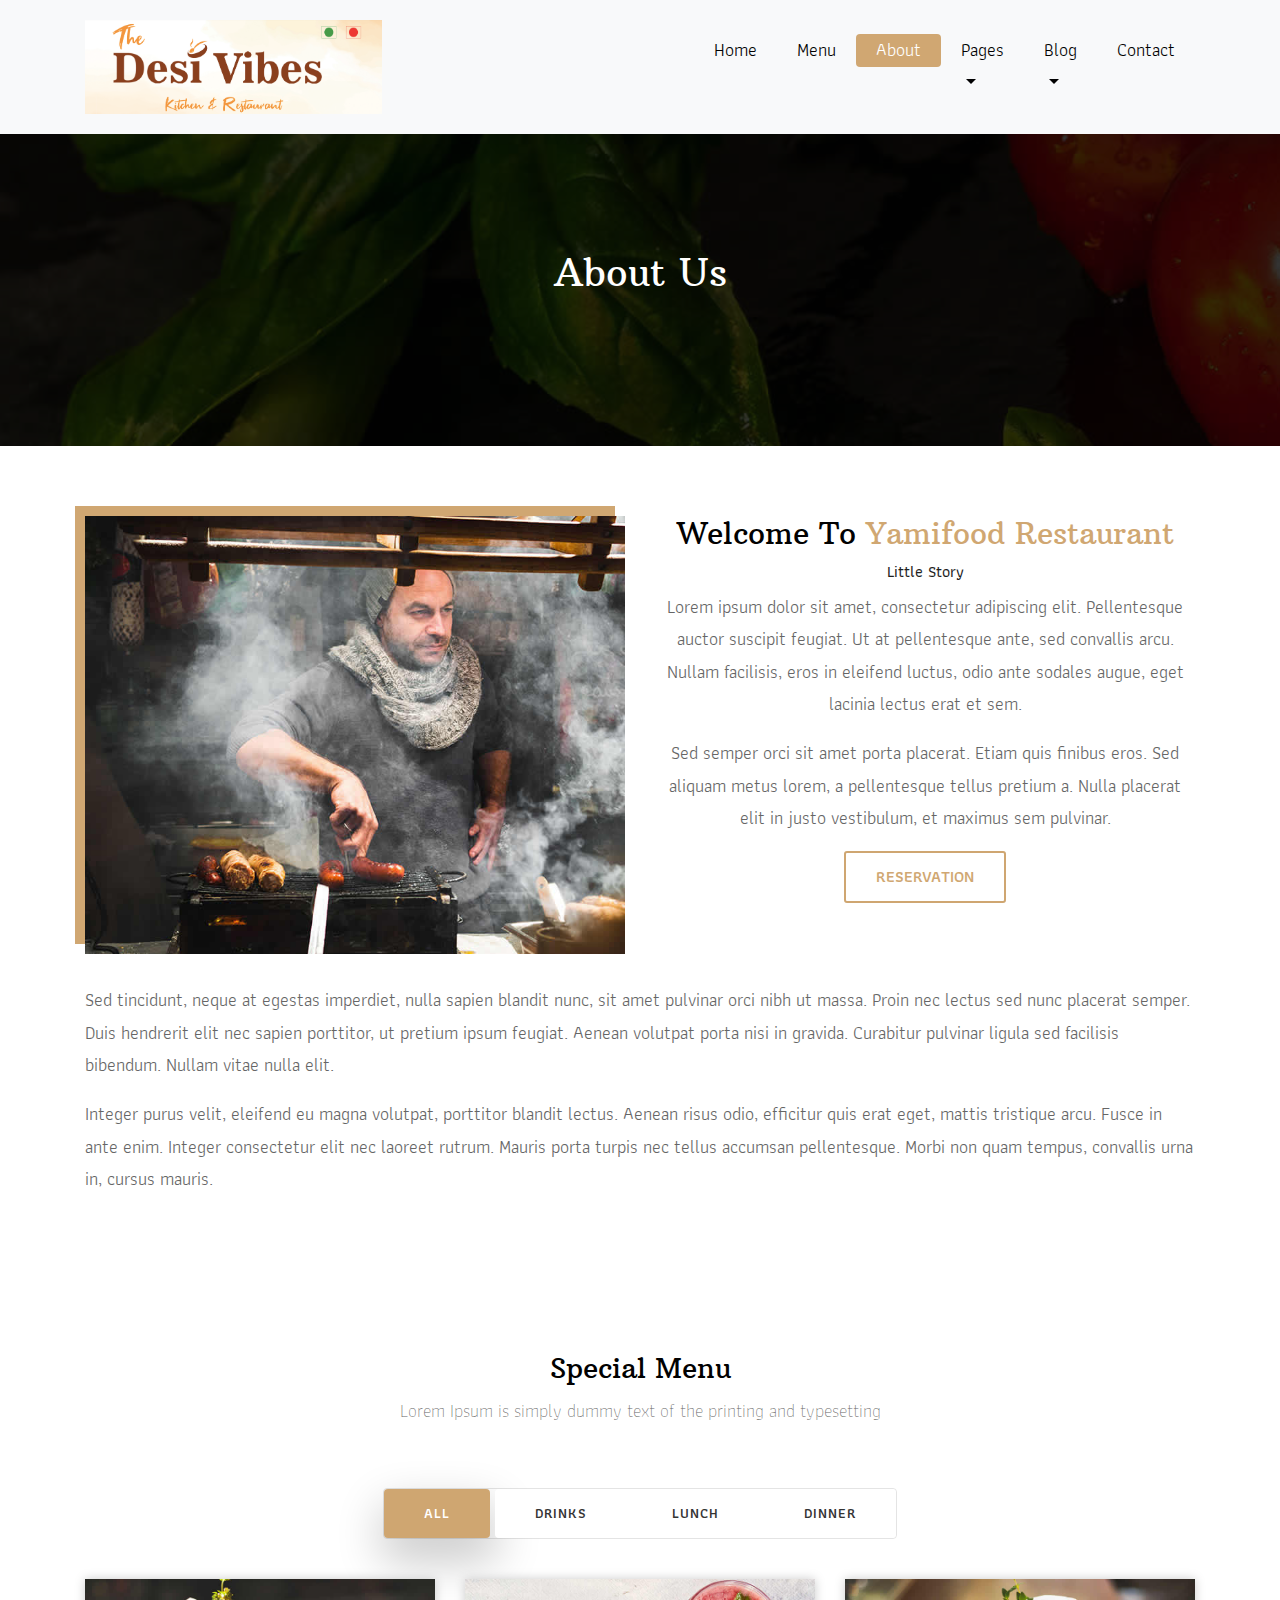
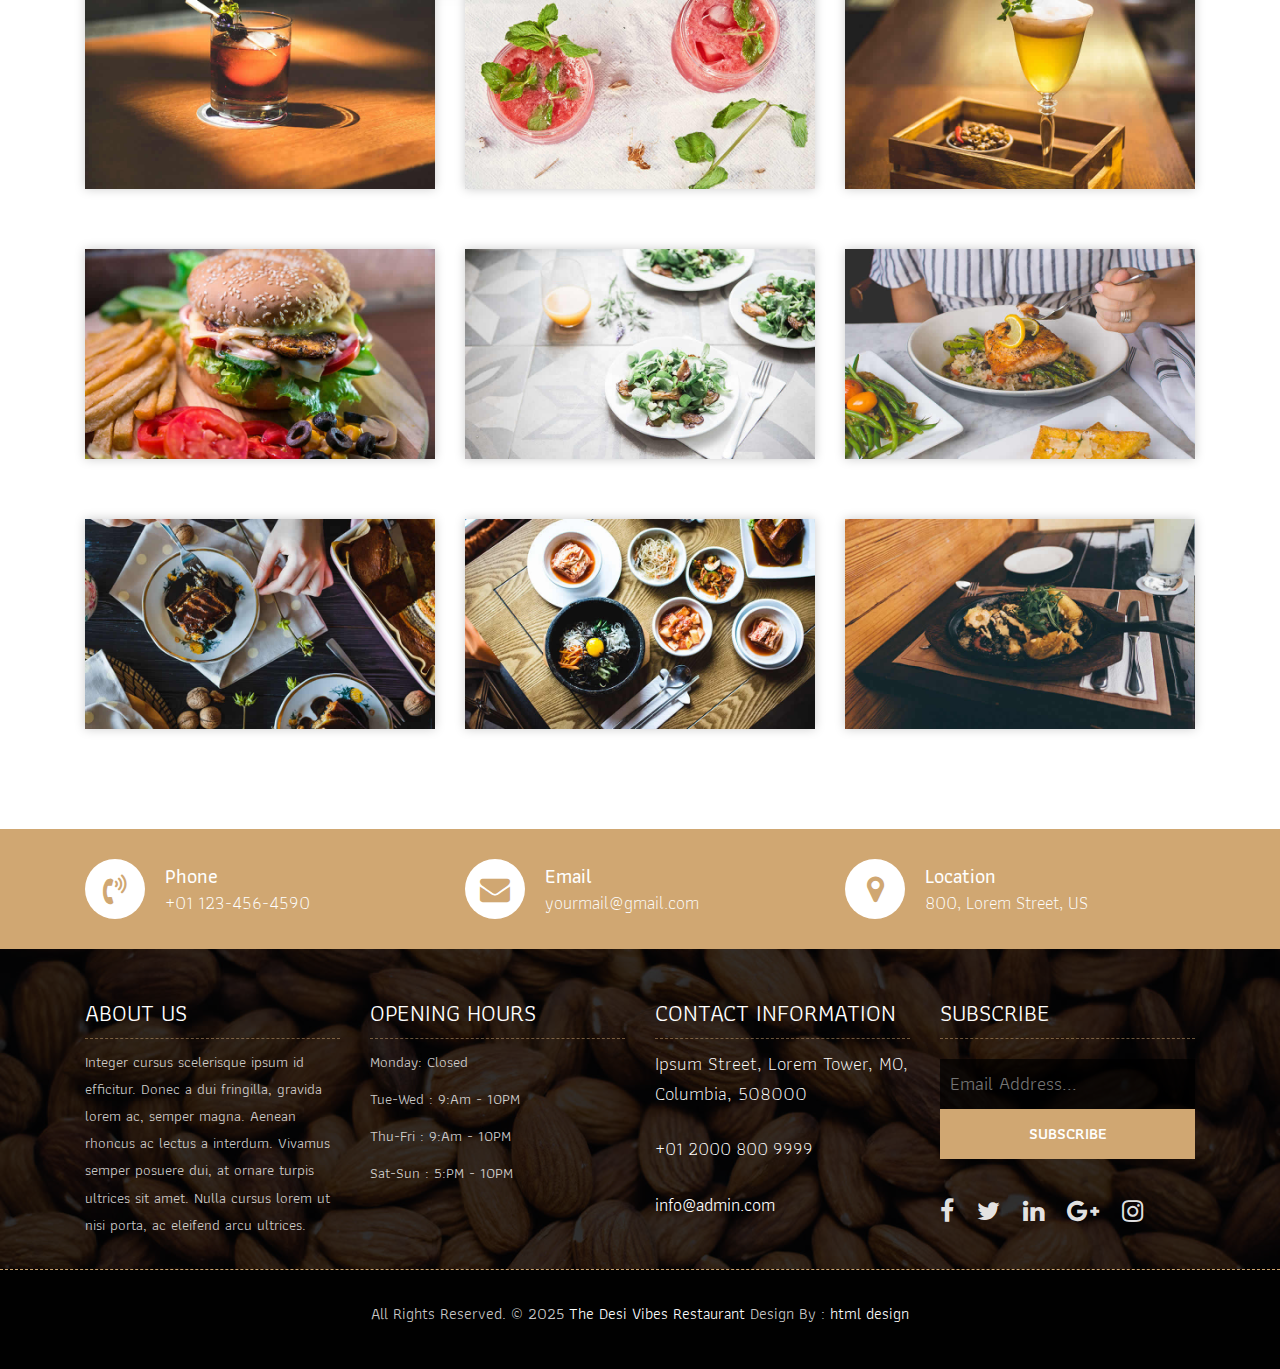
==== about.html @ 7b505b8d "Initial commit" ====
<!DOCTYPE html>
<html lang="en"><!-- Basic -->
<head>
	<meta charset="utf-8">
    <meta http-equiv="X-UA-Compatible" content="IE=edge">   
   
    <!-- Mobile Metas -->
    <meta name="viewport" content="width=device-width, initial-scale=1">
 
     <!-- Site Metas -->
    <title>Yamifood Restaurant - Responsive HTML5 Template</title>  
    <meta name="keywords" content="">
    <meta name="description" content="">
    <meta name="author" content="">

    <!-- Site Icons -->
    <link rel="shortcut icon" href="images/favicon.ico" type="image/x-icon">
    <link rel="apple-touch-icon" href="images/apple-touch-icon.png">

    <!-- Bootstrap CSS -->
    <link rel="stylesheet" href="css/bootstrap.min.css">    
	<!-- Site CSS -->
    <link rel="stylesheet" href="css/style.css">    
    <!-- Responsive CSS -->
    <link rel="stylesheet" href="css/responsive.css">
    <!-- Custom CSS -->
    <link rel="stylesheet" href="css/custom.css">

    <!--[if lt IE 9]>
      <script src="https://oss.maxcdn.com/libs/html5shiv/3.7.0/html5shiv.js"></script>
      <script src="https://oss.maxcdn.com/libs/respond.js/1.4.2/respond.min.js"></script>
    <![endif]-->

</head>

<body>
	<!-- Start header -->
	<header class="top-navbar">
		<nav class="navbar navbar-expand-lg navbar-light bg-light">
			<div class="container">
				<a class="navbar-brand" href="index.html">
					<img src="images/logonew.png" alt="" style="height:4%; width: 50%;"/>
				</a>
				<button class="navbar-toggler" type="button" data-toggle="collapse" data-target="#navbars-rs-food" aria-controls="navbars-rs-food" aria-expanded="false" aria-label="Toggle navigation">
				  <span class="navbar-toggler-icon"></span>
				</button>
				<div class="collapse navbar-collapse" id="navbars-rs-food">
					<ul class="navbar-nav ml-auto">
						<li class="nav-item"><a class="nav-link" href="index.html">Home</a></li>
						<li class="nav-item"><a class="nav-link" href="menu.html">Menu</a></li>
						<li class="nav-item active"><a class="nav-link" href="about.html">About</a></li>
						<li class="nav-item dropdown">
							<a class="nav-link dropdown-toggle" href="#" id="dropdown-a" data-toggle="dropdown">Pages</a>
							<div class="dropdown-menu" aria-labelledby="dropdown-a">
								<a class="dropdown-item" href="reservation.html">Reservation</a>
								<a class="dropdown-item" href="stuff.html">Stuff</a>
								<a class="dropdown-item" href="gallery.html">Gallery</a>
							</div>
						</li>
						<li class="nav-item dropdown">
							<a class="nav-link dropdown-toggle" href="#" id="dropdown-a" data-toggle="dropdown">Blog</a>
							<div class="dropdown-menu" aria-labelledby="dropdown-a">
								<a class="dropdown-item" href="blog.html">blog</a>
								<a class="dropdown-item" href="blog-details.html">blog Single</a>
							</div>
						</li>
						<li class="nav-item"><a class="nav-link" href="contact.html">Contact</a></li>
					</ul>
				</div>
			</div>
		</nav>
	</header>
	<!-- End header -->
	
	<!-- Start header -->
	<div class="all-page-title page-breadcrumb">
		<div class="container text-center">
			<div class="row">
				<div class="col-lg-12">
					<h1>About Us</h1>
				</div>
			</div>
		</div>
	</div>
	<!-- End header -->
	
	<!-- Start About -->
	<div class="about-section-box">
		<div class="container">
			<div class="row">
				<div class="col-lg-6 col-md-6">
					<img src="images/about-img.jpg" alt="" class="img-fluid">
				</div>
				<div class="col-lg-6 col-md-6 text-center">
					<div class="inner-column">
						<h1>Welcome To <span>Yamifood Restaurant</span></h1>
						<h4>Little Story</h4>
						<p>Lorem ipsum dolor sit amet, consectetur adipiscing elit. Pellentesque auctor suscipit feugiat. Ut at pellentesque ante, sed convallis arcu. Nullam facilisis, eros in eleifend luctus, odio ante sodales augue, eget lacinia lectus erat et sem. </p>
						<p>Sed semper orci sit amet porta placerat. Etiam quis finibus eros. Sed aliquam metus lorem, a pellentesque tellus pretium a. Nulla placerat elit in justo vestibulum, et maximus sem pulvinar.</p>
						<a class="btn btn-lg btn-circle btn-outline-new-white" href="#">Reservation</a>
					</div>
				</div>
				<div class="col-md-12">
					<div class="inner-pt">
						<p>Sed tincidunt, neque at egestas imperdiet, nulla sapien blandit nunc, sit amet pulvinar orci nibh ut massa. Proin nec lectus sed nunc placerat semper. Duis hendrerit elit nec sapien porttitor, ut pretium ipsum feugiat. Aenean volutpat porta nisi in gravida. Curabitur pulvinar ligula sed facilisis bibendum. Nullam vitae nulla elit. </p>
						<p>Integer purus velit, eleifend eu magna volutpat, porttitor blandit lectus. Aenean risus odio, efficitur quis erat eget, mattis tristique arcu. Fusce in ante enim. Integer consectetur elit nec laoreet rutrum. Mauris porta turpis nec tellus accumsan pellentesque. Morbi non quam tempus, convallis urna in, cursus mauris. </p>
					</div>
				</div>
			</div>
		</div>
	</div>
	<!-- End About -->
	
	<!-- Start Menu -->
	<div class="menu-box">
		<div class="container">
			<div class="row">
				<div class="col-lg-12">
					<div class="heading-title text-center">
						<h2>Special Menu</h2>
						<p>Lorem Ipsum is simply dummy text of the printing and typesetting</p>
					</div>
				</div>
			</div>
			<div class="row">
				<div class="col-lg-12">
					<div class="special-menu text-center">
						<div class="button-group filter-button-group">
							<button class="active" data-filter="*">All</button>
							<button data-filter=".drinks">Drinks</button>
							<button data-filter=".lunch">Lunch</button>
							<button data-filter=".dinner">Dinner</button>
						</div>
					</div>
				</div>
			</div>
				
			<div class="row special-list">
				<div class="col-lg-4 col-md-6 special-grid drinks">
					<div class="gallery-single fix">
						<img src="images/img-01.jpg" class="img-fluid" alt="Image">
						<div class="why-text">
							<h4>Special Drinks 1</h4>
							<p>Sed id magna vitae eros sagittis euismod.</p>
							<h5> $7.79</h5>
						</div>
					</div>
				</div>
				
				<div class="col-lg-4 col-md-6 special-grid drinks">
					<div class="gallery-single fix">
						<img src="images/img-02.jpg" class="img-fluid" alt="Image">
						<div class="why-text">
							<h4>Special Drinks 2</h4>
							<p>Sed id magna vitae eros sagittis euismod.</p>
							<h5> $9.79</h5>
						</div>
					</div>
				</div>
				
				<div class="col-lg-4 col-md-6 special-grid drinks">
					<div class="gallery-single fix">
						<img src="images/img-03.jpg" class="img-fluid" alt="Image">
						<div class="why-text">
							<h4>Special Drinks 3</h4>
							<p>Sed id magna vitae eros sagittis euismod.</p>
							<h5> $10.79</h5>
						</div>
					</div>
				</div>
				
				<div class="col-lg-4 col-md-6 special-grid lunch">
					<div class="gallery-single fix">
						<img src="images/img-04.jpg" class="img-fluid" alt="Image">
						<div class="why-text">
							<h4>Special Lunch 1</h4>
							<p>Sed id magna vitae eros sagittis euismod.</p>
							<h5> $15.79</h5>
						</div>
					</div>
				</div>
				
				<div class="col-lg-4 col-md-6 special-grid lunch">
					<div class="gallery-single fix">
						<img src="images/img-05.jpg" class="img-fluid" alt="Image">
						<div class="why-text">
							<h4>Special Lunch 2</h4>
							<p>Sed id magna vitae eros sagittis euismod.</p>
							<h5> $18.79</h5>
						</div>
					</div>
				</div>
				
				<div class="col-lg-4 col-md-6 special-grid lunch">
					<div class="gallery-single fix">
						<img src="images/img-06.jpg" class="img-fluid" alt="Image">
						<div class="why-text">
							<h4>Special Lunch 3</h4>
							<p>Sed id magna vitae eros sagittis euismod.</p>
							<h5> $20.79</h5>
						</div>
					</div>
				</div>
				
				<div class="col-lg-4 col-md-6 special-grid dinner">
					<div class="gallery-single fix">
						<img src="images/img-07.jpg" class="img-fluid" alt="Image">
						<div class="why-text">
							<h4>Special Dinner 1</h4>
							<p>Sed id magna vitae eros sagittis euismod.</p>
							<h5> $25.79</h5>
						</div>
					</div>
				</div>
				
				<div class="col-lg-4 col-md-6 special-grid dinner">
					<div class="gallery-single fix">
						<img src="images/img-08.jpg" class="img-fluid" alt="Image">
						<div class="why-text">
							<h4>Special Dinner 2</h4>
							<p>Sed id magna vitae eros sagittis euismod.</p>
							<h5> $22.79</h5>
						</div>
					</div>
				</div>
				
				<div class="col-lg-4 col-md-6 special-grid dinner">
					<div class="gallery-single fix">
						<img src="images/img-09.jpg" class="img-fluid" alt="Image">
						<div class="why-text">
							<h4>Special Dinner 3</h4>
							<p>Sed id magna vitae eros sagittis euismod.</p>
							<h5> $24.79</h5>
						</div>
					</div>
				</div>
				
			</div>
		</div>
	</div>
	<!-- End Menu -->
	
	<!-- Start Contact info -->
	<div class="contact-imfo-box">
		<div class="container">
			<div class="row">
				<div class="col-md-4">
					<i class="fa fa-volume-control-phone"></i>
					<div class="overflow-hidden">
						<h4>Phone</h4>
						<p class="lead">
							+01 123-456-4590
						</p>
					</div>
				</div>
				<div class="col-md-4">
					<i class="fa fa-envelope"></i>
					<div class="overflow-hidden">
						<h4>Email</h4>
						<p class="lead">
							yourmail@gmail.com
						</p>
					</div>
				</div>
				<div class="col-md-4">
					<i class="fa fa-map-marker"></i>
					<div class="overflow-hidden">
						<h4>Location</h4>
						<p class="lead">
							800, Lorem Street, US
						</p>
					</div>
				</div>
			</div>
		</div>
	</div>
	<!-- End Contact info -->
	
	<!-- Start Footer -->
	<footer class="footer-area bg-f">
		<div class="container">
			<div class="row">
				<div class="col-lg-3 col-md-6">
					<h3>About Us</h3>
					<p>Integer cursus scelerisque ipsum id efficitur. Donec a dui fringilla, gravida lorem ac, semper magna. Aenean rhoncus ac lectus a interdum. Vivamus semper posuere dui, at ornare turpis ultrices sit amet. Nulla cursus lorem ut nisi porta, ac eleifend arcu ultrices.</p>
				</div>
				<div class="col-lg-3 col-md-6">
					<h3>Opening hours</h3>
					<p><span class="text-color">Monday: </span>Closed</p>
					<p><span class="text-color">Tue-Wed :</span> 9:Am - 10PM</p>
					<p><span class="text-color">Thu-Fri :</span> 9:Am - 10PM</p>
					<p><span class="text-color">Sat-Sun :</span> 5:PM - 10PM</p>
				</div>
				<div class="col-lg-3 col-md-6">
					<h3>Contact information</h3>
					<p class="lead">Ipsum Street, Lorem Tower, MO, Columbia, 508000</p>
					<p class="lead"><a href="#">+01 2000 800 9999</a></p>
					<p><a href="#"> info@admin.com</a></p>
				</div>
				<div class="col-lg-3 col-md-6">
					<h3>Subscribe</h3>
					<div class="subscribe_form">
						<form class="subscribe_form">
							<input name="EMAIL" id="subs-email" class="form_input" placeholder="Email Address..." type="email">
							<button type="submit" class="submit">SUBSCRIBE</button>
							<div class="clearfix"></div>
						</form>
					</div>
					<ul class="list-inline f-social">
						<li class="list-inline-item"><a href="#"><i class="fa fa-facebook" aria-hidden="true"></i></a></li>
						<li class="list-inline-item"><a href="#"><i class="fa fa-twitter" aria-hidden="true"></i></a></li>
						<li class="list-inline-item"><a href="#"><i class="fa fa-linkedin" aria-hidden="true"></i></a></li>
						<li class="list-inline-item"><a href="#"><i class="fa fa-google-plus" aria-hidden="true"></i></a></li>
						<li class="list-inline-item"><a href="#"><i class="fa fa-instagram" aria-hidden="true"></i></a></li>
					</ul>
				</div>
			</div>
		</div>
		
		<div class="copyright">
			<div class="container">
				<div class="row">
					<div class="col-lg-12">
						<p class="company-name">All Rights Reserved. &copy; 2025 <a href="#">The Desi Vibes Restaurant</a> Design By : 
							<a href="https://html.design/">html design</a></p>
					</div>
				</div>
			</div>
		</div>
		
	</footer>
	<!-- End Footer -->
	
	<a href="#" id="back-to-top" title="Back to top" style="display: none;">&uarr;</a>

	<!-- ALL JS FILES -->
	<script src="js/jquery-3.2.1.min.js"></script>
	<script src="js/popper.min.js"></script>
	<script src="js/bootstrap.min.js"></script>
    <!-- ALL PLUGINS -->
	<script src="js/jquery.superslides.min.js"></script>
	<script src="js/images-loded.min.js"></script>
	<script src="js/isotope.min.js"></script>
	<script src="js/baguetteBox.min.js"></script>
	<script src="js/form-validator.min.js"></script>
    <script src="js/contact-form-script.js"></script>
    <script src="js/custom.js"></script>
</body>
</html>
---- css/style.css ----
/*------------------------------------------------------------------
    IMPORT FONTS
-------------------------------------------------------------------*/

@import url('https://fonts.googleapis.com/css?family=Arbutus+Slab');
@import url('https://fonts.googleapis.com/css?family=Athiti:400,500,600');

/*------------------------------------------------------------------
    IMPORT FILES
-------------------------------------------------------------------*/

@import url(animate.css);
@import url(font-awesome.min.css);
@import url(superslides.css);
@import url(baguetteBox.min.css);

/*------------------------------------------------------------------
    SKELETON
-------------------------------------------------------------------*/

body {
    color: #666666;
    font-size: 15px;
    font-family: 'Athiti', sans-serif;
    line-height: 1.80857;
}


a {
    color: #1f1f1f;
    text-decoration: none !important;
    outline: none !important;
    -webkit-transition: all .3s ease-in-out;
    -moz-transition: all .3s ease-in-out;
    -ms-transition: all .3s ease-in-out;
    -o-transition: all .3s ease-in-out;
    transition: all .3s ease-in-out;
}

h1,
h2,
h3,
h4,
h5,
h6 {
    letter-spacing: 0;
    font-weight: normal;
    position: relative;
    padding: 0 0 10px 0;
    font-weight: normal;
    line-height: 120% !important;
    color: #1f1f1f;
    margin: 0
}

h1 {
    font-size: 24px
}

h2 {
    font-size: 22px
}

h3 {
    font-size: 18px
}

h4 {
    font-size: 16px
}

h5 {
    font-size: 14px
}

h6 {
    font-size: 13px
}

h1 a,
h2 a,
h3 a,
h4 a,
h5 a,
h6 a {
    color: #212121;
    text-decoration: none!important;
    opacity: 1
}

h1 a:hover,
h2 a:hover,
h3 a:hover,
h4 a:hover,
h5 a:hover,
h6 a:hover {
    opacity: .8
}

a {
    color: #1f1f1f;
    text-decoration: none;
    outline: none;
}

a,
.btn {
    text-decoration: none !important;
    outline: none !important;
    -webkit-transition: all .3s ease-in-out;
    -moz-transition: all .3s ease-in-out;
    -ms-transition: all .3s ease-in-out;
    -o-transition: all .3s ease-in-out;
    transition: all .3s ease-in-out;
}

.btn-custom {
    margin-top: 20px;
    background-color: transparent !important;
    border: 2px solid #ddd;
    padding: 12px 40px;
    font-size: 16px;
}

.lead {
    font-size: 18px;
    line-height: 30px;
    color: #767676;
    margin: 0;
    padding: 0;
}

blockquote {
    margin: 20px 0 20px;
    padding: 30px;
}

ul, li, ol{
	list-style: none;
	margin: 0px;
	padding: 0px;
}
button:focus{
	outline: none;
}

.form-control::-moz-placeholder {
    color: #2a2a2a;
    opacity: 1;
}

/*------------------------------------------------------------------
    LOADER 
-------------------------------------------------------------------*/


/*------------------------------------------------------------------
    HEADER
-------------------------------------------------------------------*/
.top-navbar{
	position: relative;
	z-index: 10;
}

.top-navbar .navbar{
	padding: 15px 0px;
	position: fixed;
	width: 100%;
	transition: height .3s ease-out, background .3s ease-out, box-shadow .3s ease-out;
	-webkit-transform: translate3d(0, 0, 0);
	transform: translate3d(0, 0, 0);
	z-index: 100;
}

.top-navbar .navbar-light .navbar-nav .nav-link{
	color: #010101;
	font-size: 18px;
	padding: 0px 20px;
	border-radius: 4px;
}

.top-navbar .navbar-light .navbar-nav .nav-item .nav-link:hover{
	background: #d0a772;
	color: #ffffff;
}
.top-navbar .navbar-light .navbar-nav .nav-item.active .nav-link{
	background: #d0a772;
	color: #ffffff;
	border-radius: 4px;
}

.navbar-expand-lg .navbar-nav .dropdown-menu{
	border: none;
	 box-shadow: 2px 5px 6px rgba(0,0,0,0.5);
}

.navbar-expand-lg .navbar-nav .dropdown-menu a.dropdown-item:hover{
	background: #d0a772;
	color: #ffffff;
}
.navbar-light .navbar-toggler:hover{
	background: #cfa671;
}

/*------------------------------------------------------------------
    Slider
-------------------------------------------------------------------*/

.cover-slides{
	height: 100vh;
}
.slides-navigation a {
	background: #cfa671;
    position: absolute;
    height: 70px;
    width: 70px;
    top: 50%;
    font-size: 20px;
    display: block;
    color: #fff;
	line-height: 80px;
	text-align: center;
    transition: all .3s ease-in-out;
}
.slides-navigation a i{
	font-size: 40px;
}
.slides-navigation a:hover {
	background: #010101;
}
.cover-slides .container{
	height: 100%;
	position: relative;
	z-index: 2;
}
.cover-slides .container > .row {
	-webkit-box-align: center;
	-ms-flex-align: center;
	align-items: center;
}
.cover-slides .container > .row {
    height: 100%;
}

.btn{
	text-transform: uppercase;
	padding: 19px 36px;
}
.btn{
	display: inline-block;
	font-weight: 600;
	text-align: center;
	white-space: nowrap;
	vertical-align: middle;
	-webkit-user-select: none;
	-moz-user-select: none;
	-ms-user-select: none;
	user-select: none;
	border: 2px solid transparent;
	padding: 12px 30px;
	font-size: 16px;
	line-height: 1.5;
	border-radius: .1875rem;
	transition: color .15s ease-in-out, background-color .15s ease-in-out, border-color .15s ease-in-out, box-shadow .15s ease-in-out;
}
.btn-outline-new-white {
    color: #fff;
    background-color: transparent;
    background-image: none;
    border-color: #cfa671;
}
.btn-outline-new-white:hover {
    color: #ffffff;
    background-color: #cfa671;
    border-color: #cfa671;
}

.overlay-background {
    background: #333;
    position: absolute;
    height: 100%;
    width: 100%;
    left: 0;
    top: 0;
	opacity: 0.5;
}

.cover-slides h1{
	font-family: 'Arbutus Slab', serif;
	font-weight: 500;
	font-size: 64px;
	color: #fff;
}
.cover-slides p{
	font-size: 18px;
	color: #fff;
}
.slides-pagination a{
	border: 2px solid #ffffff;
}
.slides-pagination a.current{
	background: #cfa671;
	border: 2px solid #cfa671;
}

/*------------------------------------------------------------------
    About
-------------------------------------------------------------------*/

.about-section-box{
	padding: 70px 0px;
}
.about-section-box .img-fluid{
	box-shadow: -10px -10px 0px #d0a772;
}
.inner-column{}
.inner-column h1{
	font-family: 'Arbutus Slab', serif;
	font-size: 30px;
	color: #010101;
}
.inner-column h1 span{
	color: #d0a772;
}
.inner-column h4{
	font-size: 16px;
	font-weight: 500;
}
.inner-column p{
	font-size: 18px;
}
.inner-column .btn-outline-new-white{
	color: #d0a772;
}
.inner-column .btn-outline-new-white:hover{
	color: #ffffff;
}

/*------------------------------------------------------------------
    QT
-------------------------------------------------------------------*/


.qt-background{
	background: url(../images/qt-bg.jpg) no-repeat;
	background-size: cover;
	padding: 100px 0;
	background-attachment: fixed;
	background-position: center center;
	position: relative;
}
.qt-background p {
    font-size: 35px;
    font-weight: 300;
    line-height: 44px;
    color: #fff;
	font-family: 'Arbutus Slab', serif;
	margin-bottom: 20px;
}

.qt-background span {
    color: #fff;
    font-size: 20px;  
	font-weight: 500;	
}

/*------------------------------------------------------------------
    Menu
-------------------------------------------------------------------*/

.menu-box{
	padding: 70px 0px;
}

.heading-title{
	margin-bottom: 50px;
}
.heading-title h2{
	color: #010101;
	font-size: 28px;
	font-family: 'Arbutus Slab', serif;
}
.heading-title p{
	font-size: 18px;
	font-weight: 200;
	margin: 0px;
}

.filter-button-group {
    border: 1px solid #e4e4e4;
    border-radius: 4px;
    margin: 10px 15px;
    display: inline-block;
}

.filter-button-group button {
    color: #333;
    letter-spacing: 1px;
    text-transform: uppercase;
    font-weight: 600;
    font-size: 14px;
    cursor: pointer;
    background: #fff;
    padding: 12px 40px;
    border: none;
    border-radius: 4px;
}

.filter-button-group button.active {
    background: #cfa671;
    color: #fff;
    box-shadow: 2px 20px 45px 5px rgba(0,0,0,.2);
}

.gallery-single{
	margin: 30px 0px;
}

.gallery-single {
    position: relative;
    overflow: hidden;
    -webkit-box-shadow: 0 0 10px #ccc;
    box-shadow: 0 0 10px #ccc;
}

.why-text {
    position: absolute;
    left: 0;
    bottom: -100%;
    right: 0;
    height: 100%;
    background: rgba(207, 166, 113, 0.9);
    padding: 12px 12px;
    -webkit-transition: all .3s ease;
    transition: all .3s ease;
}
.why-text h4{
	color: #ffffff;
	font-size: 24px;
	font-weight: 500;
	font-family: 'Arbutus Slab', serif;
}
.why-text p{
	color: #ffffff;
	font-size: 18px;
	border-bottom: 1px dashed #010101;
	margin: 0px;
	padding-bottom: 15px;
	margin-top: 15px;
	margin-bottom: 15px;
}
.why-text h5{
	font-size: 28px;
	font-weight: 600;
	color: #ffffff;
}

.gallery-single:hover .why-text{
	bottom: 0px;
}


/*------------------------------------------------------------------
    Gallery
-------------------------------------------------------------------*/

.gallery-box{
	padding: 70px 0px;
}
.tz-gallery{
	margin-top: 30px;
}
.tz-gallery .lightbox img {
    width: 100%;
    margin-bottom: 30px;
    transition: 0.2s ease-in-out;
    box-shadow: 0 2px 3px rgba(0,0,0,0.2);
}
.tz-gallery .lightbox img:hover {
    transform: scale(1.05);
    box-shadow: 0 8px 15px rgba(0,0,0,0.3);
}

/*------------------------------------------------------------------
    Customer Reviews
-------------------------------------------------------------------*/

.customer-reviews-box{
	padding: 70px 0px;
}

.carousel-inner .carousel-item .img-box{
	width: 135px;
	height: 135px;
}
.carousel-control-prev{
	left: -100px;
}
.carousel-control-next{
	right: -100px;
}
.carousel-indicators{
	top: 320px;
}

.text-warning{
	color: #d0a772 !important;
	font-size: 24px;
}

@media (min-width: 320px) and (max-width: 640px) {
	.carousel-inner .carousel-item p{
		font-size: 14px;
	}
	.carousel-control-prev{
		left: -5px;
	}
	.carousel-control-next{
		right: -5px;
	}
 	.carousel-indicators{
		top: 400px;
	}
}

#reviews .carousel-control-prev{
	background: #d0a772;
	color: #ffffff;
	display: block;
	position: absolute;
	width: 8%;
	height: 50px;
	top: 50%;
	font-size: 28px;
	opacity: 1;
}
#reviews .carousel-control-prev:hover{
	background: #010101;
	color: #ffffff;
}

#reviews .carousel-control-next{
	background: #d0a772;
	color: #ffffff;
	display: block;
	position: absolute;
	width: 8%;
	height: 50px;
	top: 50%;
	font-size: 28px;
	opacity: 1;
}
#reviews .carousel-control-next:hover{
	background: #010101;
	color: #ffffff;
}


/*------------------------------------------------------------------
    Contact info
-------------------------------------------------------------------*/

.contact-imfo-box{
	background: #d0a772;
	padding: 30px 0;
}

.overflow-hidden {
    overflow: hidden;
}

.contact-imfo-box i{
	display: block;
	float: left;
	width: 60px;
	height: 60px;
	line-height: 60px;
	text-align: center;
	background: #fff;
	color: #d0a772;
	font-size: 30px;
	-webkit-border-radius: 50%;
	-moz-border-radius: 50%;
	-ms-border-radius: 50%;
	border-radius: 50%;
	margin-right: 20px;
}
.contact-imfo-box h4 {
    margin: 0px;
    margin-top: 5px;
	color: #ffffff;
	font-size: 20px;
	padding: 0px;
	font-weight: 500;
	line-height: 24px;
}
.contact-imfo-box p {
    margin: 0px;
	color: #ffffff;
	font-weight: 300;
}

/*------------------------------------------------------------------
    Footer
-------------------------------------------------------------------*/

.footer-area{
	padding-top: 50px;
	padding-bottom: 0px;
}
.bg-f{
	background-image: url("../images/footer-bg.jpg");
	background-attachment: scroll;
	background-clip: initial;
	background-color: rgba(0, 0, 0, 0);
	background-origin: initial;
	background-position: center center;
	background-repeat: no-repeat;
	background-size: cover;
	position: relative;
}
.bg-f::before {
    background: #010101;
    content: "";
    height: 100%;
    left: 0;
    position: absolute;
    top: 0;
    width: 100%;
    z-index: 1;
	opacity: 0.8;
}

.footer-area .container{
	position: relative;
	z-index: 1;
}
.footer-area h3{
	color: #ffffff;
	text-transform: uppercase;
	font-size: 24px;
	border-bottom: 1px dashed rgba(207, 166, 113, 0.5);
	margin-bottom: 10px;
}
.footer-area p{
	font-size: 15px;
	color: rgba(255, 255, 255, 0.8);
	margin: 0;
	padding-bottom: 10px;
}

.footer-area p.lead{
	font-size: 19px;
	color: #ffffff;
	margin-bottom: 15px;
}
.footer-area p.lead a{
	color: #ffffff;
	margin-bottom: 15px;
}
.footer-area p.lead a:hover{
	color: #d0a772;
}
.footer-area p a{
	font-size: 18px;
	color: #ffffff;
}
.footer-area p a:hover{
	color: #d0a772;
}

.subscribe_form {
    display: block;
    text-align: center;
    padding: 5px 0;
}

.subscribe_form .form_input {
    display: block;
    background-color: rgba(0,0,0,0.7);
    color: #fff;
    border: none;
    font-size: 19px;
    line-height: 50px;
    padding: 0 10px;
    float: left;
    width: 100%;
    transition: all 0.5s ease-in-out;
}

.subscribe_form .submit {
    background-color: #d0a772;
    color: #fff;
    font-size: 16px;
    font-weight: 600;
    line-height: 50px;
    display: inline-block;
    padding: 0 10px;
    float: left;
    width: 100%;
	border: none;
	cursor: pointer;
    transition: all 0.5s ease-in-out;
}
.subscribe_form .submit:hover{
	background: #010101;
}

.f-social {
    padding-bottom: 10px;
    margin: 0px;
    margin-top: 20px;
}
.f-social li a {
    font-size: 25px;
    color: rgba(255, 255, 255, 0.9);
	margin-right: 10px;
}

.copyright{
	margin-top: 20px;
	position: relative;
	display: block;
	background-color: #010101;
	border-top: 1px dashed rgba(207, 166, 113);
	padding: 30px 0;
	z-index: 1;
}

.copyright .company-name{
	font-size: 16px;
	text-align: center;
}
.copyright .company-name a{
	font-size: 16px;
}

/*------------------------------------------------------------------
    All Pages
-------------------------------------------------------------------*/

.page-breadcrumb {
    padding: 250px 0 150px;
    background: url(../images/all-bg.jpg) no-repeat;
    background-attachment: fixed;
    background-size: cover;
    background-position: 0 0;
    position: relative;
}
.all-page-title .container{
	position: relative;
	z-index: 2;
}
.all-page-title::before{
	background: #010101;
	content: "";
	height: 100%;
	left: 0;
	position: absolute;
	top: 0;
	width: 100%;
	z-index: 1;
	opacity: 0.8;	
}
.all-page-title h1{
	font-size: 38px;
	color: #ffffff;
	font-family: 'Arbutus Slab', serif;
	padding: 0px;
}

.inner-pt{
	margin-top: 30px;
}
.inner-pt p{
	font-size: 18px;
}

.stuff-box{
	padding: 70px 0px;
}

.our-team{
    border: 2px solid #d0a772;
    border-radius: 0px;
    text-align: center;
    margin: 10px;
    z-index: 1;
    position: relative;
}
.our-team:before,
.our-team:after{
    content: "";
    width: 100%;
    height: 104%;
    background: #d0a772;
    position: absolute;
    top: 50%;
    left: 0;
    z-index: -1;
    transform: translateY(-50%) scaleX(0.3);
    transition: all 0.3s ease 0s;
}
.our-team:after{
    width: 106%;
    left: 50%;
    transform: translate(-50%, -50%) scaleY(0.25);
}
.our-team:hover:before{ transform: translateY(-50%) scaleX(0.7); }
.our-team:hover:after{ transform: translate(-50%, -50%) scaleY(0.7); }
.our-team img{
    width: 100%;
    height: auto;
    border-radius: 0px;
    transition: all 0.3s ease 0s;
}
.our-team .team-content{
    width: 93%;
    padding: 25px 0 10px;
    background: #d0a772;
    position: absolute;
    bottom: 50px;
    left: 50%;
    opacity: 0;
    transform: translateX(-50%);
    transition: all 0.3s cubic-bezier(0.5, 0.2,0.1,0.9);
}
.our-team:hover .team-content{
    bottom: 10px;
    opacity: 1;
}
.our-team .title{
    font-size: 25px;
    font-weight: 600;
    color: #fff;
    letter-spacing: 1px;
    text-transform: capitalize;
    margin: 0;
}
.our-team .post{
    display: block;
    font-size: 16px;
    color: #fff;
    text-transform: uppercase;
    margin-bottom: 10px;
}
.our-team .social{
    padding: 0;
    margin: 0;
    list-style: none;
}
.our-team .social li{
    display: inline-block;
    margin: 0 5px;
}
.our-team .social li a{
    display: block;
    width: 35px;
    height: 35px;
    line-height: 35px;
    border-radius: 50%;
    background: #fff;
    font-size: 20px;
    color: #d0a772;
    transition: all 0.3s ease 0s;
}
.our-team .social li a:hover{
    background: #ffffff;
    box-shadow: 0 0 0 5px rgba(255,255,255,0.3);
    color: #d0a772;
}
@media only screen and (max-width: 990px){
    .our-team{ margin-bottom: 30px; }
}


.reservation-box{
	padding: 70px 0px;
}

.reservation-box h3{
	padding: 0px 15px;
	margin-bottom: 20px;
	font-weight: 600;
}

.help-block ul li{
	color: red;
}

.form-control[readonly]{
	background-color: #ffffff;
}

.form-control{
	border-radius: 0px;
	min-height: 50px;
}
.form-control:focus{
	border: 1px solid #d0a772;
	box-shadow: none;
}

.form-group .picker__input.picker__input--active{
	border-color: #d0a772;
}

.submit-button{
	margin-top: 20px;
}
.btn.btn-common{
	color: #d0a772;
	background-color: transparent;
	background-image: none;
	border-color: #cfa671;
}
.btn.btn-common:hover{
	color: #ffffff;
	background-color: #cfa671;
	border-color: #cfa671;
}
.blog-box{
	padding: 70px 0px;
}
.blog-box-inner{
	position: relative;
	margin-bottom: 30px;
}

.blog-box-inner .blog-img-box{
	position: relative;
	display: block;
}

.blog-box-inner .blog-detail{
	position: absolute;
	top: 0;
	background: #fff;
	padding: 30px 25px;
	border: 1px solid #ddd;
	transition-duration: .5s;
	height: 100%;
}

.blog-detail h4 {
    font-size: 18px;
    font-weight: 500;
    color: #222222;
}

.blog-detail ul li {
    display: inline-block;
    padding: 0px 5px;
}
.blog-detail ul li span{
	color: #d0a772;
	cursor: pointer;
}
.blog-detail ul li span:hover{
	color: #010101;
}

.blog-detail ul li:first-child {
    padding-left: 0px;
}

.blog-detail p {
    padding: 10px 0px 0 0;
	margin: 0px;
}

.blog-detail a{
	color: #d0a772;
	margin-top: 20px;
}

.blog-box-inner .blog-detail:hover{
	background: rgba(255, 255, 255, .9);
}

.blog-inner-box {
    position: relative;
    margin: 0px 10px;
    margin-bottom: 30px;
}
.side-blog-img {
    box-shadow: -15px -15px 0px 0px rgba(0,0,0,0.4);
    -webkit-transition: all 1s ease 0.01s;
    transition: all 1s ease 0.01s;
    position: relative;
}

.date-blog-up {
    position: absolute;
    right: 0px;
    top: 0px;
    background: #cfa671;
    font-size: 18px;
    color: #ffffff;
    padding: 5px 15px 5px 5px;
}
.inner-blog-detail {
    background: #ffffff;
    position: relative;
    padding: 30px 20px;
}

.inner-blog-detail h3 {
    font-size: 20px;
    font-weight: 500;
    padding-bottom: 15px;
}
.inner-blog-detail ul li {
    display: inline-block;
    padding: 0px 5px;
    color: #222222;
}
.inner-blog-detail ul li span {
    color: #cfa671;
}
.inner-blog-detail p {
    padding: 10px 0px;
}
.details-page blockquote {
    border-left: 5px solid #cfa671;
}
.details-page blockquote {
    padding: 20px;
}
blockquote {
    margin: 20px 0 20px;
    padding: 30px;
}
.blog-inner-details-line {
    margin: 20px 0px;
    clear: both;
    float: left;
    width: 100%;
}
.line-left-social h5 {
    font-size: 18px;
    font-weight: 600;
    padding-bottom: 15px;
}
.line-left-social ul li {
    display: inline-block;
    margin-bottom: 5px;
}
.line-right-social ul li {
    display: inline-block;
}
.line-right-social ul li a {
    display: block;
    padding: 5px;
    background: #f5f5f5;
    border-radius: 6px;
    font-weight: 500;
    width: 35px;
    height: 35px;
    text-align: center;
    line-height: 25px;
    font-size: 15px;
}
.line-left-social ul li a {
    display: block;
    padding: 5px 10px;
    background: #f5f5f5;
    border-radius: 6px;
    font-weight: 400;
    font-size: 12px;
}
.line-left-social ul li a:hover {
    background: #cfa671;
    color: #ffffff;
}
.line-right-social ul li a:hover {
    background: #cfa671;
    color: #ffffff;
}
.line-right-social h5 {
    font-size: 18px;
    font-weight: 600;
    padding-bottom: 15px;
}
.blog-comment-box {
    clear: both;
    margin: 20px 0px;
    float: left;
    width: 100%;
}
.blog-comment-box h3 {
    font-size: 18px;
    font-weight: 600;
    padding-bottom: 20px;
}
.comment-item {
    margin-bottom: 30px;
}
.comment-item-left {
    float: left;
    width: 90px;
    height: 90px;
}
.comment-item-left img {
    width: 100%;
    border-radius: 6px;
}
.comment-item-right {
    padding-left: 110px;
}
.comment-item-right a {
    font-size: 16px;
    font-weight: 500;
}
.des-l {
    display: inline-block;
    width: 100%;
}
.des-l p {
    font-size: 13px;
}
.comment-item-right a {
    font-size: 16px;
    font-weight: 500;
}
.right-btn-re {
    float: right;
    font-style: italic;
    text-align: right;
    font-size: 16px;
    padding: 5px 10px;
    background: #f5f5f5;
    border-radius: 6px;
}
.right-btn-re:hover {
    background: #cfa671;
    color: #ffffff !important;
}
.comment-respond-box {
    clear: both;
}
.blog-comment-box .children {
    margin-left: 70px;
}
.comment-item {
    margin-bottom: 30px;
}
.comment-item-right i {
    padding-right: 10px;
}

.comment-form-respond input {
    min-height: 38px;
    border: 1px solid #010101;
    border-radius: 0px;
    padding: 10px;
}
.comment-form-respond textarea {
    border: 1px solid #010101;
    border-radius: 0px;
    padding: 10px;
    min-height: 110px;
}

.btn-submit{
	color: #d0a772;
	background-color: transparent;
	background-image: none;
	border-color: #cfa671;
}
.btn-submit:hover{
	color: #ffffff;
	background-color: #cfa671;
	border-color: #cfa671;
}

.right-side-blog h3 {
    font-weight: 600;
    font-size: 18px;
    padding-bottom: 20px;
}
.blog-search-form {
    position: relative;
    border-bottom: 1px solid #010101;
    padding-bottom: 30px;
    margin-bottom: 20px;
}
.blog-search-form input {
    width: 100%;
    min-height: 40px;
    border: 1px solid rgba(0,0,0,0.3);
    padding: 5px 40px 5px 10px;
    font-size: 15px;
    color: #222222;
}
.blog-search-form .search-btn {
    position: absolute;
    right: 0px;
    background: none;
    border: none;
    font-size: 20px;
    min-height: 40px;
    padding: 0px 15px;
}

.right-side-blog h3 {
    font-weight: 500;
    font-size: 18px;
    padding-bottom: 20px;
}
.blog-categories {
    padding-bottom: 30px;
    margin-bottom: 20px;
}
.blog-categories ul li {
    line-height: 14px;
    padding: 10px 0px;
    border-top: 1px solid #f5f5f5;
}
.blog-categories ul li a {
    display: inline-block;
    text-transform: capitalize;
    width: 100%;
}
.blog-categories ul li a:hover{
	color: #cfa671;
}
.recent-box-blog {
    margin-bottom: 20px;
	display: inline-block;
}
.recent-img {
    float: left;
    position: relative;
}
.recent-img::before {
    position: absolute;
    content: '';
    z-index: 2;
    top: 0;
    left: 0;
    width: 100%;
    height: 100%;
    background-color: #cfa671;
    opacity: 0.4;
    transform: scale(0);
    -webkit-transform: scale(0);
    -moz-transform: scale(0);
    -ms-transform: scale(0);
    -o-transform: scale(0);
    transition: all 0.5s ease;
    -webkit-transition: all 0.5s ease;
    -moz-transition: all 0.5s ease;
    -o-transition: all 0.5s ease;
}
.recent-box-blog:hover .recent-img::before {
    transform: scale(1);
    -webkit-transform: scale(1);
    -moz-transform: scale(1);
    -ms-transform: scale(1);
    -o-transform: scale(1);
}
.recent-info {
    display: table-cell;
    vertical-align: top;
    padding-left: 15px;
}
.recent-info ul li {
    display: inline-block;
    font-size: 11px;
    padding: 0px;
    color: #222222;
}
.recent-info h4 {
    font-size: 14px;
    padding: 0px;
    margin: 11px 0px;
    font-weight: 500;
}
.blog-tag-box ul li {
    display: inline-block;
    margin-bottom: 3px;
}
.blog-tag-box ul li a {
    padding: 5px 15px;
    display: block;
    background: #f5f5f5;
    color: #222222;
    border-radius: 6px;
}
.blog-tag-box ul li a:hover {
    color: #ffffff;
    background: #cfa671;
}


.contact-box{
	padding: 70px 0px;
}

.map-full {
    width: 100%;
    height: 500px;
    border-radius: 0px;
    margin: 0px auto;
}

#back-to-top {
    position: fixed;
    bottom: 40px;
    right: 40px;
    z-index: 9999;
    width: 32px;
    height: 32px;
    text-align: center;
    line-height: 30px;
    background: #d0a772;
    color: #ffffff;
    cursor: pointer;
    border: 0;
    border-radius: 2px;
    text-decoration: none;
    transition: opacity 0.2s ease-out;
	font-size: 30px;
}
---- css/responsive.css ----
/* only small desktops */
/* tablets */
/* only small tablets */
@media only screen and (min-width: 992px) and (max-width: 1180px) {
	.footer-area h3{
		font-size: 18px;
	}
}
@media (min-width: 768px) and (max-width: 991px) {
	.navbar-light .navbar-brand{
		margin-left: 15px;
	}
	.navbar-light .navbar-toggler{
		margin-right: 15px;
		border-radius: 0px;
	}
	.navbar-expand-lg .navbar-nav .dropdown-menu{
		box-shadow: none;
	}
	.carousel-control-prev{
		left: -60px;
	}
	.carousel-control-next{
		right: -60px;
	}
	.why-text h4{
		font-size: 18px;
	}
	.why-text p{
		margin: 0px;
	}
}

/* mobile or only mobile */
@media (max-width: 767px) {
	.navbar-light .navbar-brand{
		margin-left: 15px;
	}
	.navbar-light .navbar-toggler{
		margin-right: 15px;
		border-radius: 0px;
	}
	.navbar-expand-lg .navbar-nav .dropdown-menu{
		box-shadow: none;
	}
	.cover-slides h1{
		font-size: 22px;
	}
	.cover-slides p {
		font-size: 14px;
	}
	.slides-navigation a{
		height: 42px;
		width: 38px;
		line-height: 33px;
	}
	.inner-column{
		margin-top: 15px;
	}
	.inner-column h1{
		font-size: 22px;
	}
	.filter-button-group{
		margin: 10px 0px;
	}
	
	.contact-imfo-box .col-md-4{
		margin-bottom: 15px;
	}
	.carousel-control-prev{
		left: 0px;
	}
	.carousel-control-next{
		right: 0px;
	}
	.blog-box-inner .blog-detail{
		overflow: hidden;
	}
	.blog-sidebar{
		margin-top: 50px;
	}
	
}
@media only screen and (min-width: 280px) and (max-width: 599px) {
	
	.why-text p{
		margin-bottom: 0px;
		margin-top: 0px;
	}
}
---- css/custom.css ----
/** ADD YOUR AWESOME CODES HERE **/
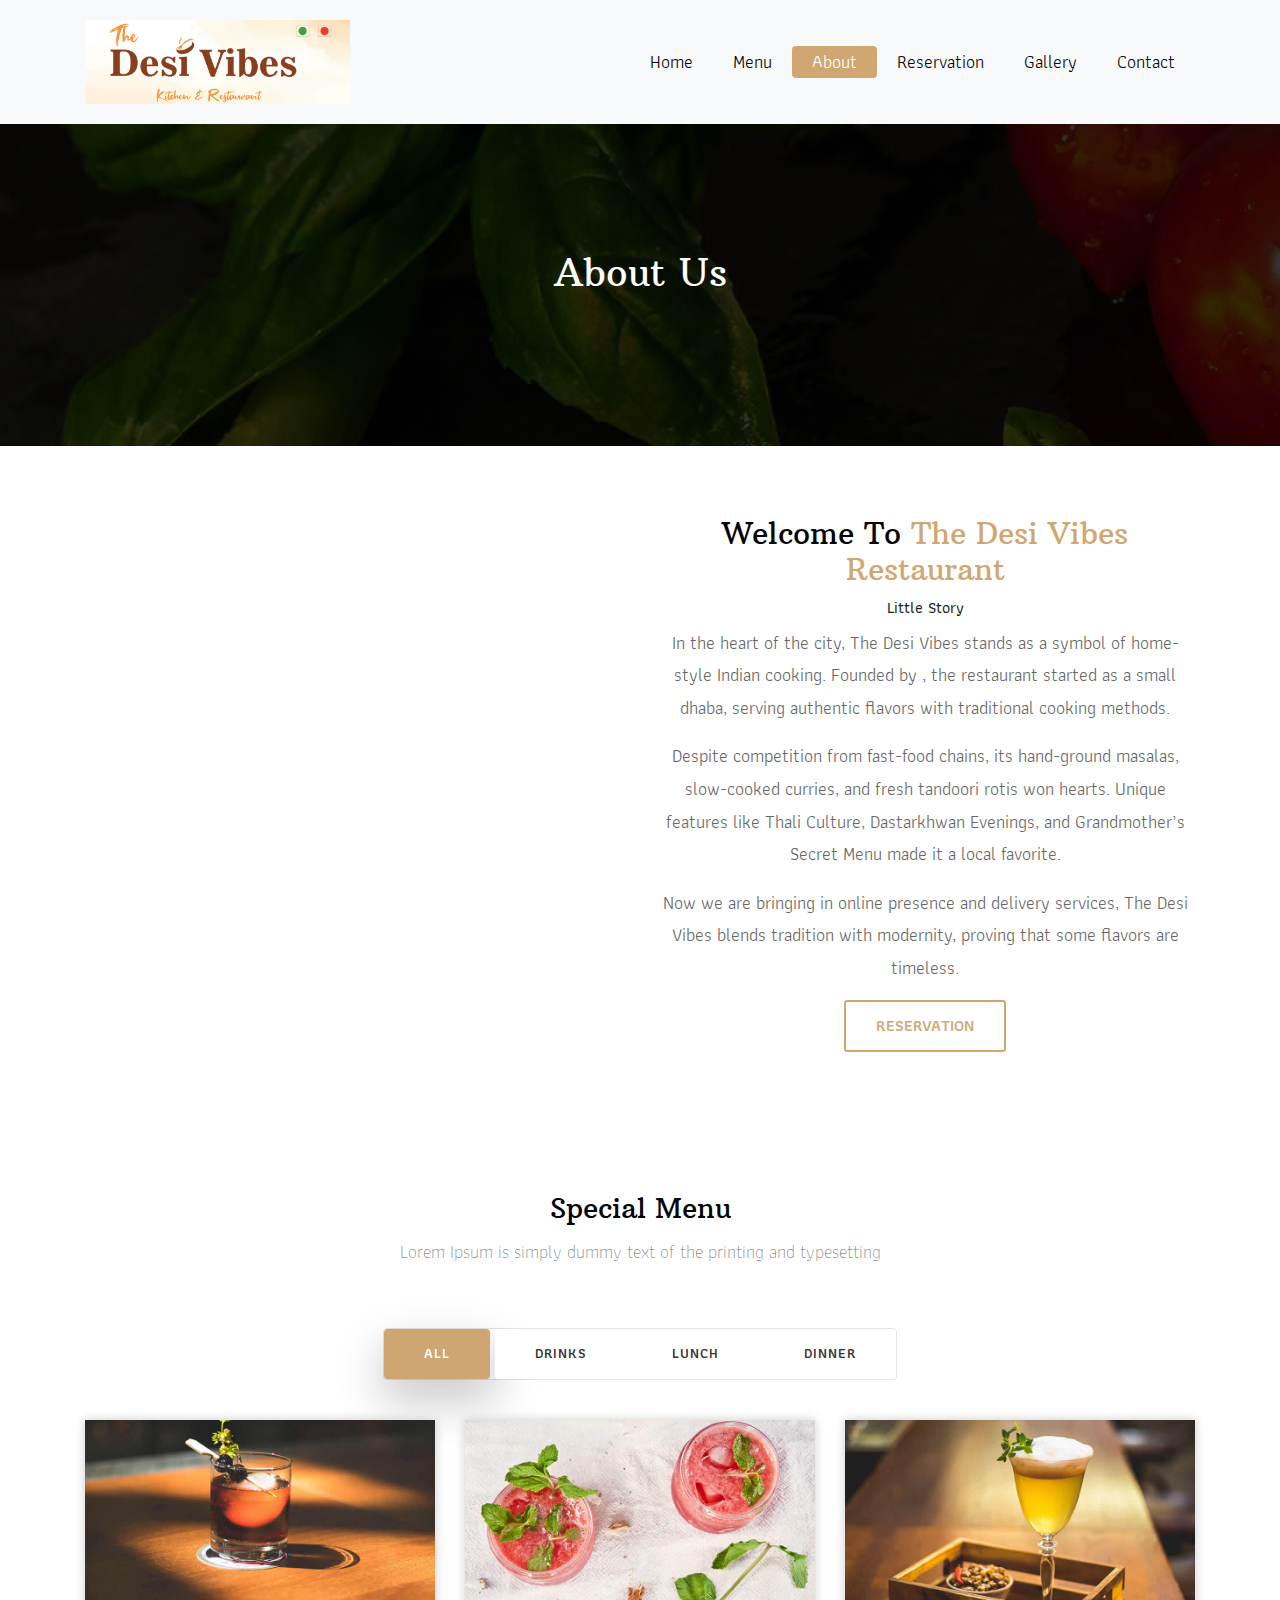
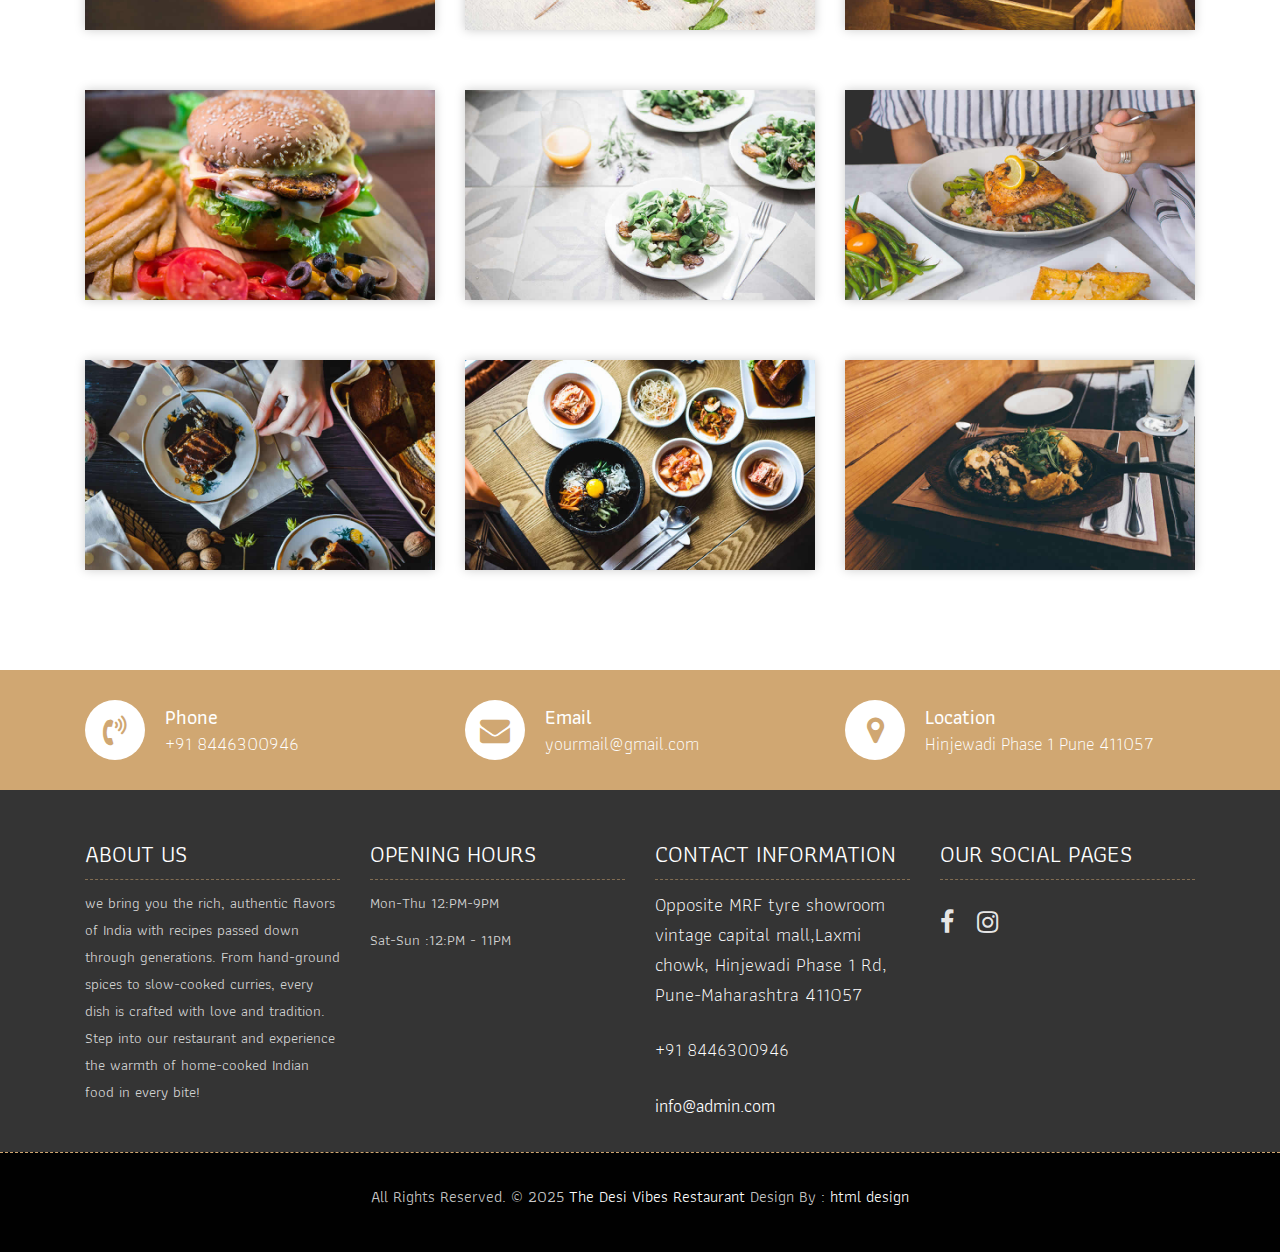
==== commit e02d4b91: "Updated" ====
--- a/about.html
+++ b/about.html
@@ -8,8 +8,8 @@
     <meta name="viewport" content="width=device-width, initial-scale=1">
  
      <!-- Site Metas -->
-    <title>Yamifood Restaurant - Responsive HTML5 Template</title>  
-    <meta name="keywords" content="">
+	 <title>The Desi Vibes</title>  
+	  <meta name="keywords" content="">
     <meta name="description" content="">
     <meta name="author" content="">
 
@@ -45,27 +45,15 @@
 				  <span class="navbar-toggler-icon"></span>
 				</button>
 				<div class="collapse navbar-collapse" id="navbars-rs-food">
-					<ul class="navbar-nav ml-auto">
-						<li class="nav-item"><a class="nav-link" href="index.html">Home</a></li>
-						<li class="nav-item"><a class="nav-link" href="menu.html">Menu</a></li>
-						<li class="nav-item active"><a class="nav-link" href="about.html">About</a></li>
-						<li class="nav-item dropdown">
-							<a class="nav-link dropdown-toggle" href="#" id="dropdown-a" data-toggle="dropdown">Pages</a>
-							<div class="dropdown-menu" aria-labelledby="dropdown-a">
-								<a class="dropdown-item" href="reservation.html">Reservation</a>
-								<a class="dropdown-item" href="stuff.html">Stuff</a>
-								<a class="dropdown-item" href="gallery.html">Gallery</a>
-							</div>
-						</li>
-						<li class="nav-item dropdown">
-							<a class="nav-link dropdown-toggle" href="#" id="dropdown-a" data-toggle="dropdown">Blog</a>
-							<div class="dropdown-menu" aria-labelledby="dropdown-a">
-								<a class="dropdown-item" href="blog.html">blog</a>
-								<a class="dropdown-item" href="blog-details.html">blog Single</a>
-							</div>
-						</li>
-						<li class="nav-item"><a class="nav-link" href="contact.html">Contact</a></li>
-					</ul>
+					
+						<ul class="navbar-nav ml-auto">
+							<li class="nav-item"><a class="nav-link" href="index.html">Home</a></li>
+							<li class="nav-item"><a class="nav-link" href="menu.html">Menu</a></li>
+							<li  class="nav-item active"><a class="nav-link" href="about.html">About</a></li>
+							<li class="nav-item"><a class="nav-link" href="reservation.html">Reservation</a></li>
+							<li class="nav-item"><a class="nav-link"href="gallery.html">Gallery</a></li>
+							<li class="nav-item"><a class="nav-link" href="contact.html">Contact</a></li>
+						</ul>
 				</div>
 			</div>
 		</nav>
@@ -88,22 +76,20 @@
 	<div class="about-section-box">
 		<div class="container">
 			<div class="row">
-				<div class="col-lg-6 col-md-6">
-					<img src="images/about-img.jpg" alt="" class="img-fluid">
-				</div>
-				<div class="col-lg-6 col-md-6 text-center">
+				<div class="col-lg-6 col-md-6 col-sm-12">
+					<img src="images/img/storyimg.jpeg" style="height:65%" alt="" class="img-fluid">
+				</div>
+				<div class="col-lg-6 col-md-6 col-sm-12 text-center">
 					<div class="inner-column">
-						<h1>Welcome To <span>Yamifood Restaurant</span></h1>
+						<h1>Welcome To <span>The Desi Vibes Restaurant</span></h1>
 						<h4>Little Story</h4>
-						<p>Lorem ipsum dolor sit amet, consectetur adipiscing elit. Pellentesque auctor suscipit feugiat. Ut at pellentesque ante, sed convallis arcu. Nullam facilisis, eros in eleifend luctus, odio ante sodales augue, eget lacinia lectus erat et sem. </p>
-						<p>Sed semper orci sit amet porta placerat. Etiam quis finibus eros. Sed aliquam metus lorem, a pellentesque tellus pretium a. Nulla placerat elit in justo vestibulum, et maximus sem pulvinar.</p>
+						<p>
+							In the heart of the city, The Desi Vibes stands as a symbol of home-style Indian cooking. Founded by , the restaurant started as a small dhaba, serving authentic flavors with traditional cooking methods.</p>
+
+							<p>Despite competition from fast-food chains, its hand-ground masalas, slow-cooked curries, and fresh tandoori rotis won hearts. Unique features like Thali Culture, Dastarkhwan Evenings, and Grandmother’s Secret Menu made it a local favorite.</p>
+							
+							<p>Now we are bringing in online presence and delivery services, The Desi Vibes blends tradition with modernity, proving that some flavors are timeless.</p>	
 						<a class="btn btn-lg btn-circle btn-outline-new-white" href="#">Reservation</a>
-					</div>
-				</div>
-				<div class="col-md-12">
-					<div class="inner-pt">
-						<p>Sed tincidunt, neque at egestas imperdiet, nulla sapien blandit nunc, sit amet pulvinar orci nibh ut massa. Proin nec lectus sed nunc placerat semper. Duis hendrerit elit nec sapien porttitor, ut pretium ipsum feugiat. Aenean volutpat porta nisi in gravida. Curabitur pulvinar ligula sed facilisis bibendum. Nullam vitae nulla elit. </p>
-						<p>Integer purus velit, eleifend eu magna volutpat, porttitor blandit lectus. Aenean risus odio, efficitur quis erat eget, mattis tristique arcu. Fusce in ante enim. Integer consectetur elit nec laoreet rutrum. Mauris porta turpis nec tellus accumsan pellentesque. Morbi non quam tempus, convallis urna in, cursus mauris. </p>
 					</div>
 				</div>
 			</div>
@@ -249,7 +235,7 @@
 					<div class="overflow-hidden">
 						<h4>Phone</h4>
 						<p class="lead">
-							+01 123-456-4590
+							+91 8446300946
 						</p>
 					</div>
 				</div>
@@ -267,7 +253,7 @@
 					<div class="overflow-hidden">
 						<h4>Location</h4>
 						<p class="lead">
-							800, Lorem Street, US
+							Hinjewadi Phase 1 Pune 411057
 						</p>
 					</div>
 				</div>
@@ -282,36 +268,24 @@
 			<div class="row">
 				<div class="col-lg-3 col-md-6">
 					<h3>About Us</h3>
-					<p>Integer cursus scelerisque ipsum id efficitur. Donec a dui fringilla, gravida lorem ac, semper magna. Aenean rhoncus ac lectus a interdum. Vivamus semper posuere dui, at ornare turpis ultrices sit amet. Nulla cursus lorem ut nisi porta, ac eleifend arcu ultrices.</p>
+					<p>we bring you the rich, authentic flavors of India with recipes passed down through generations. From hand-ground spices to slow-cooked curries, every dish is crafted with love and tradition. Step into our restaurant and experience the warmth of home-cooked Indian food in every bite!</p>
 				</div>
 				<div class="col-lg-3 col-md-6">
 					<h3>Opening hours</h3>
-					<p><span class="text-color">Monday: </span>Closed</p>
-					<p><span class="text-color">Tue-Wed :</span> 9:Am - 10PM</p>
-					<p><span class="text-color">Thu-Fri :</span> 9:Am - 10PM</p>
-					<p><span class="text-color">Sat-Sun :</span> 5:PM - 10PM</p>
+					<p><span class="text-color">Mon-Thu </span>12:PM-9PM</p>
+					<p><span class="text-color">Sat-Sun :</span>12:PM - 11PM</p>
 				</div>
 				<div class="col-lg-3 col-md-6">
 					<h3>Contact information</h3>
-					<p class="lead">Ipsum Street, Lorem Tower, MO, Columbia, 508000</p>
-					<p class="lead"><a href="#">+01 2000 800 9999</a></p>
+					<p class="lead">Opposite MRF tyre showroom vintage capital mall,Laxmi chowk, Hinjewadi Phase 1 Rd, Pune-Maharashtra 411057</p>
+					<p class="lead"><a href="#">+91 8446300946</a></p>
 					<p><a href="#"> info@admin.com</a></p>
 				</div>
 				<div class="col-lg-3 col-md-6">
-					<h3>Subscribe</h3>
-					<div class="subscribe_form">
-						<form class="subscribe_form">
-							<input name="EMAIL" id="subs-email" class="form_input" placeholder="Email Address..." type="email">
-							<button type="submit" class="submit">SUBSCRIBE</button>
-							<div class="clearfix"></div>
-						</form>
-					</div>
+					<h3>Our Social Pages</h3>
 					<ul class="list-inline f-social">
-						<li class="list-inline-item"><a href="#"><i class="fa fa-facebook" aria-hidden="true"></i></a></li>
-						<li class="list-inline-item"><a href="#"><i class="fa fa-twitter" aria-hidden="true"></i></a></li>
-						<li class="list-inline-item"><a href="#"><i class="fa fa-linkedin" aria-hidden="true"></i></a></li>
-						<li class="list-inline-item"><a href="#"><i class="fa fa-google-plus" aria-hidden="true"></i></a></li>
-						<li class="list-inline-item"><a href="#"><i class="fa fa-instagram" aria-hidden="true"></i></a></li>
+						<li class="list-inline-item"><a href="https://www.facebook.com/share/1N328UyN5q/"><i class="fa fa-facebook" aria-hidden="true"></i></a></li>
+						<li class="list-inline-item"><a href="https://www.instagram.com/thedesivibes7?utm_source=qr&igsh=eDd5am5zYzgwdG00"><i class="fa fa-instagram" aria-hidden="true"></i></a></li>
 					</ul>
 				</div>
 			</div>
@@ -322,7 +296,7 @@
 				<div class="row">
 					<div class="col-lg-12">
 						<p class="company-name">All Rights Reserved. &copy; 2025 <a href="#">The Desi Vibes Restaurant</a> Design By : 
-							<a href="https://html.design/">html design</a></p>
+					<a href="https://html.design/">html design</a></p>
 					</div>
 				</div>
 			</div>
--- a/css/style.css
+++ b/css/style.css
@@ -160,6 +160,7 @@
 .top-navbar{
 	position: relative;
 	z-index: 10;
+    background: #fdedd5;
 }
 
 .top-navbar .navbar{
@@ -609,7 +610,7 @@
 	padding-bottom: 0px;
 }
 .bg-f{
-	background-image: url("../images/footer-bg.jpg");
+	background-image: url("../images/img/Footer.png");
 	background-attachment: scroll;
 	background-clip: initial;
 	background-color: rgba(0, 0, 0, 0);
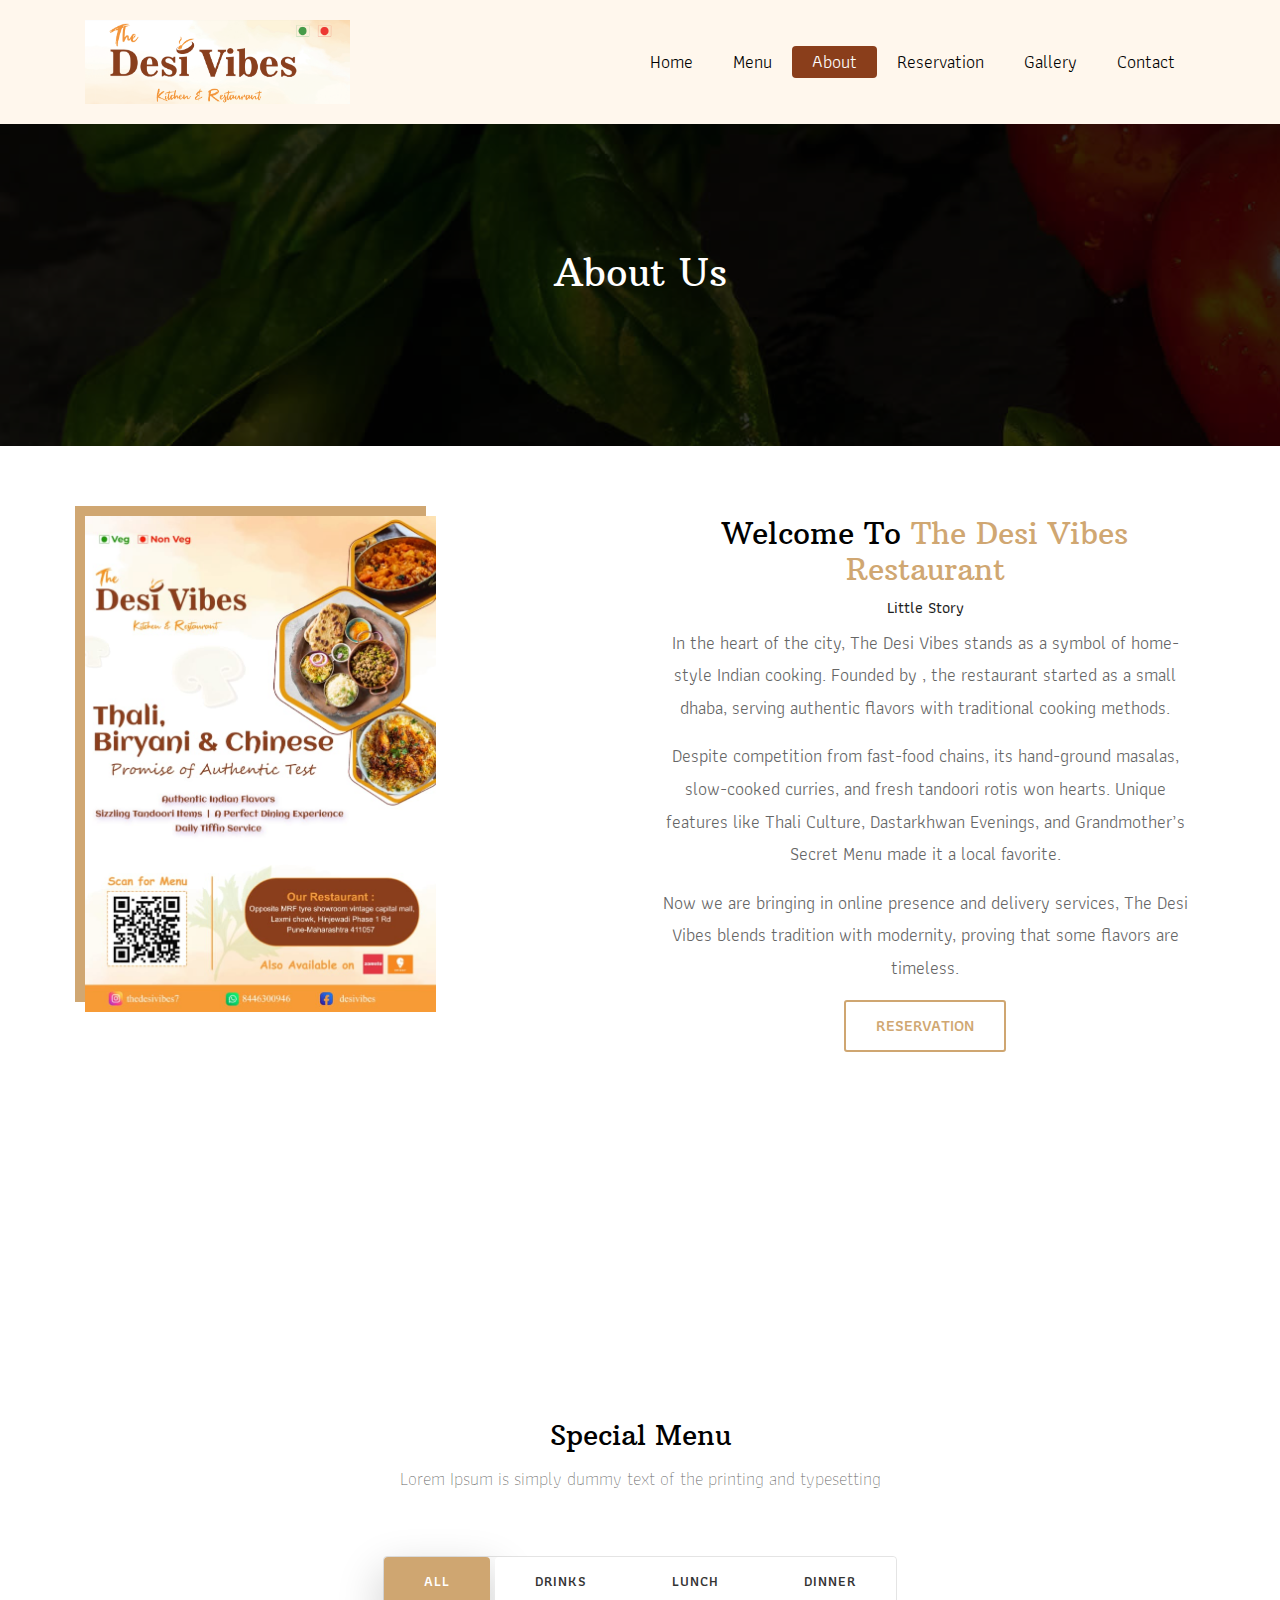
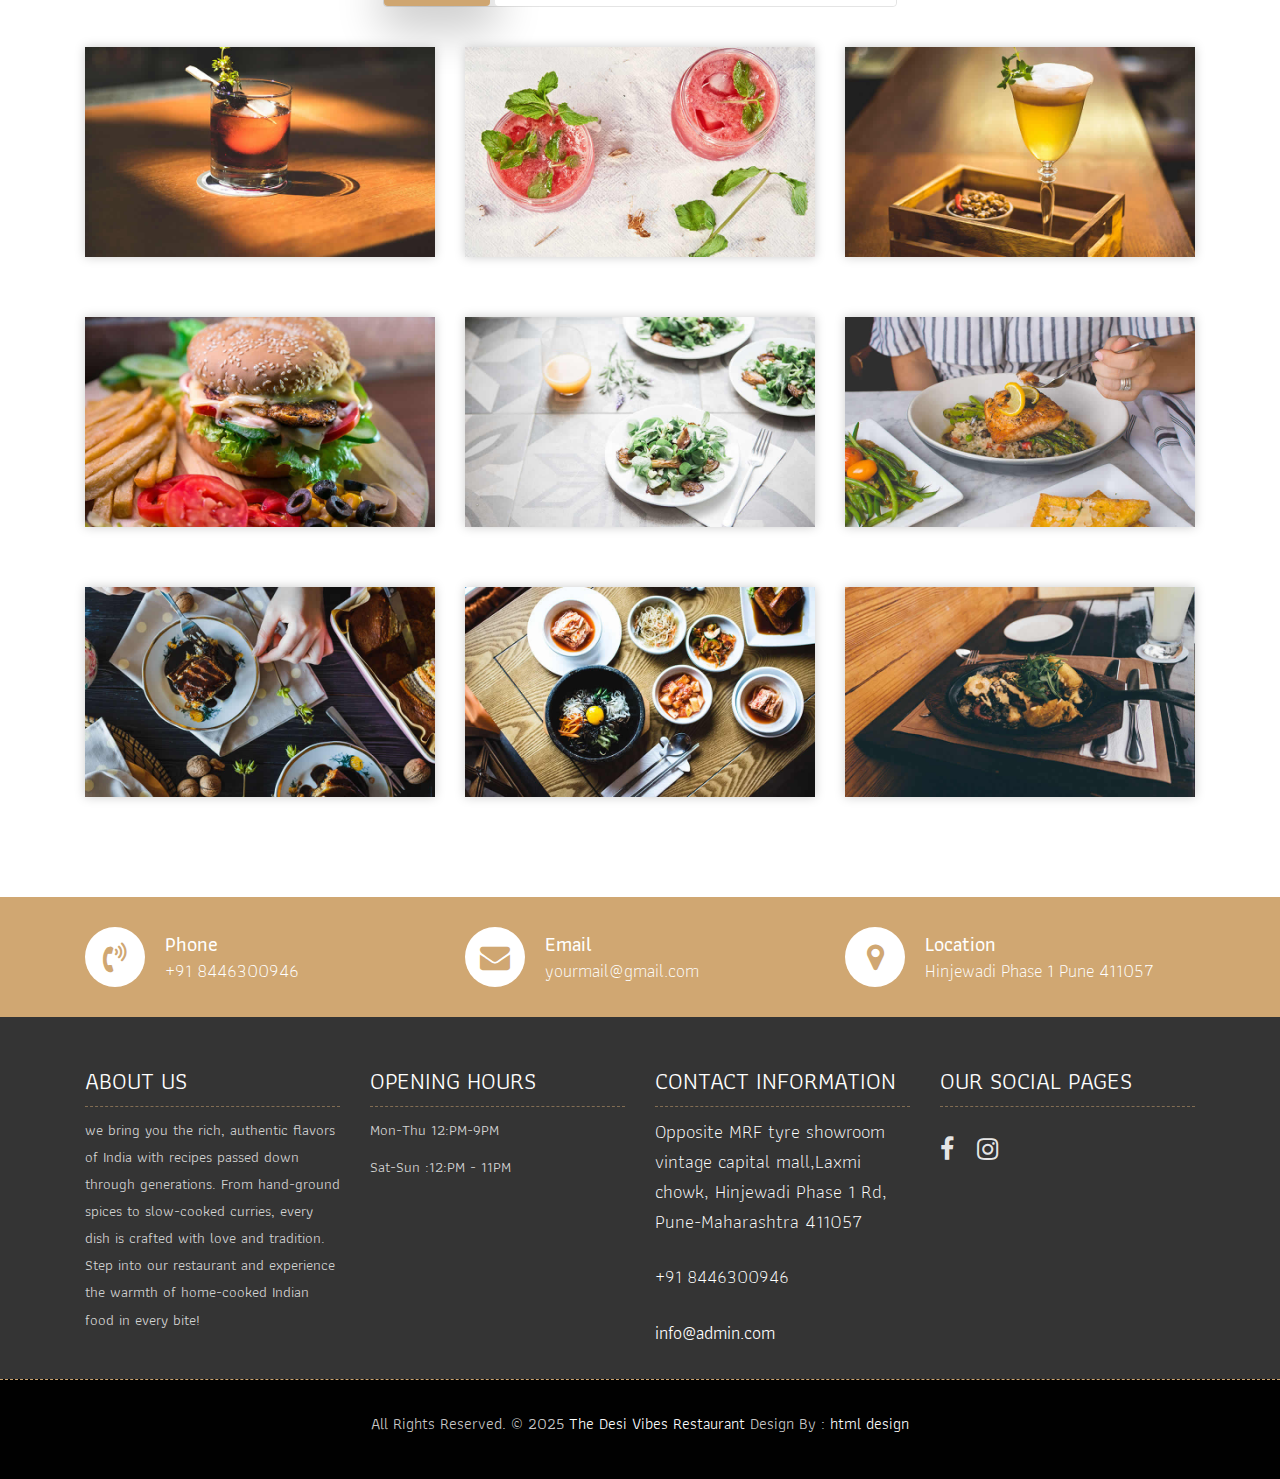
==== commit 25f8469e: "changes" ====
--- a/about.html
+++ b/about.html
@@ -77,7 +77,7 @@
 		<div class="container">
 			<div class="row">
 				<div class="col-lg-6 col-md-6 col-sm-12">
-					<img src="images/img/storyimg.jpeg" style="height:65%" alt="" class="img-fluid">
+					<img src="images/storyimg.jpeg" style="height:65%" alt="" class="img-fluid">
 				</div>
 				<div class="col-lg-6 col-md-6 col-sm-12 text-center">
 					<div class="inner-column">
--- a/css/style.css
+++ b/css/style.css
@@ -160,7 +160,8 @@
 .top-navbar{
 	position: relative;
 	z-index: 10;
-    background: #fdedd5;
+   /* background: #fdedd5;*/
+   background: url(../images/navbar.jpeg) no-repeat center;
 }
 
 .top-navbar .navbar{
@@ -171,6 +172,8 @@
 	-webkit-transform: translate3d(0, 0, 0);
 	transform: translate3d(0, 0, 0);
 	z-index: 100;
+   /* background: #fdedd5;*/
+    background: transparent;
 }
 
 .top-navbar .navbar-light .navbar-nav .nav-link{
@@ -181,11 +184,11 @@
 }
 
 .top-navbar .navbar-light .navbar-nav .nav-item .nav-link:hover{
-	background: #d0a772;
+	background: #8a3e1b;
 	color: #ffffff;
 }
 .top-navbar .navbar-light .navbar-nav .nav-item.active .nav-link{
-	background: #d0a772;
+	background: #8a3e1b;
 	color: #ffffff;
 	border-radius: 4px;
 }
@@ -202,6 +205,8 @@
 .navbar-light .navbar-toggler:hover{
 	background: #cfa671;
 }
+
+
 
 /*------------------------------------------------------------------
     Slider
